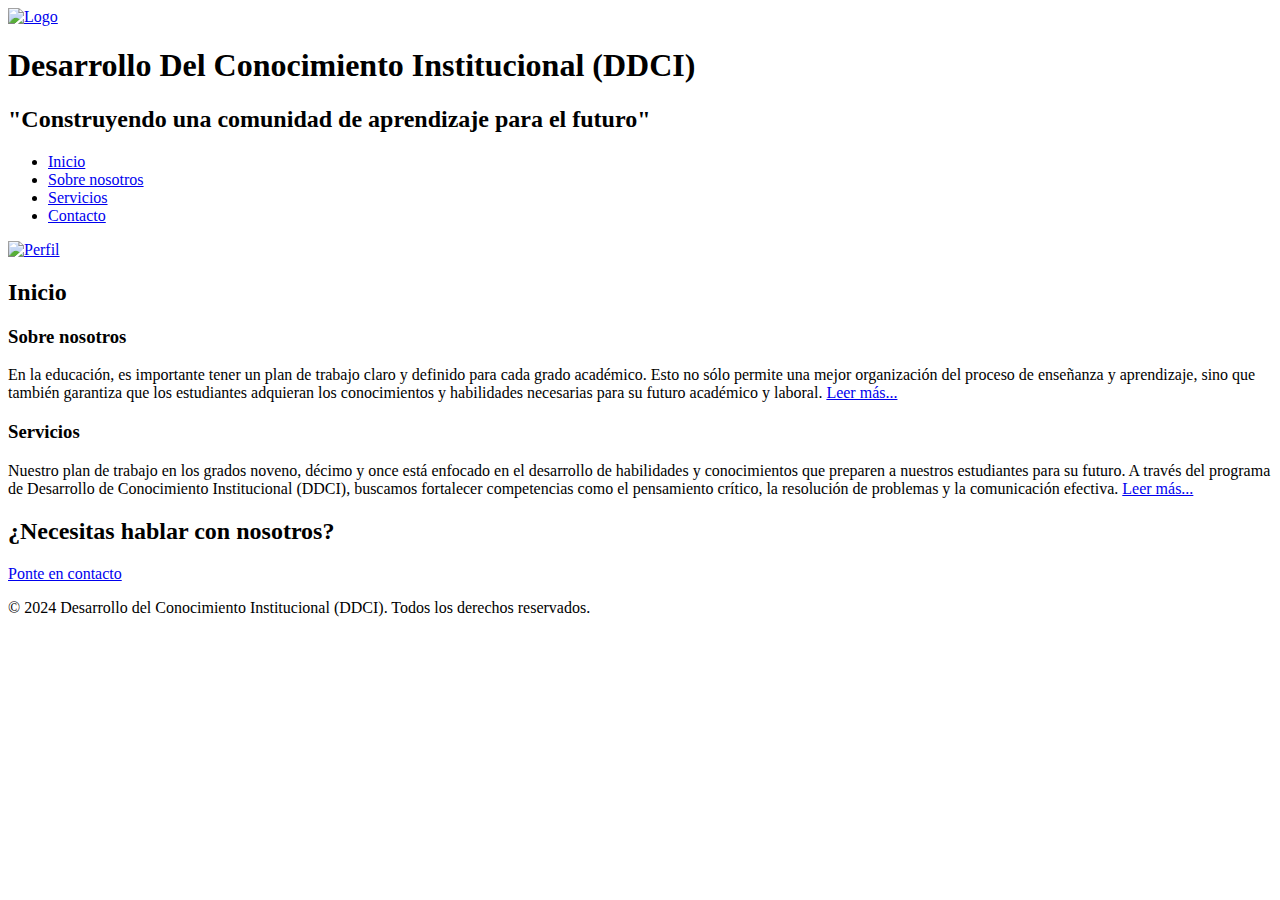
==== index.html @ d8680675 "Cambio de Title de pestaña en general" ====
<!DOCTYPE html>
<html lang="en">
<head>
    <meta charset="UTF-8">
    <meta name="viewport" content="width=device-width, initial-scale=1.0">
    <link rel="icon" href="logo_16x16.ico">
    <link rel="icon" href="logo_32x32.png">
    <link rel="icon" href="logo_48x48.png">
    <link rel="icon" href="logo_96x96.png">
    <link rel="icon" href="logo_144x144.png">
    <title>Inicio - DDCI</title>
    <link href="https://fonts.googleapis.com/css2?family=Roboto:wght@400;700&display=swap" rel="stylesheet">
    <link rel="stylesheet" href="cliente/inicio/style.css">
</head>
<body>
    <div class="container">
        <header class="encabezado">
            <a href="index.html">
                <img src="logo.png" alt="Logo" class="logo" loading="lazy">
            </a>
            <h1>Desarrollo Del Conocimiento Institucional (DDCI)</h1>
            <h2>"Construyendo una comunidad de aprendizaje para el futuro"</h2>
        </header>
        <nav class="navegacion">
            <ul class="navegacion__lista">
                <li class="navegacion__li">
                    <a href="index.html" class="navegacion__link inicio">Inicio</a>
                </li>
                <li class="navegacion__li">
                    <a href="cliente/sobre_nosotros/index.html" class="navegacion__link">Sobre nosotros</a>
                </li>
                <li class="navegacion__li">
                    <a href="cliente/servicios/index.html" class="navegacion__link">Servicios</a>
                </li>
                <li class="navegacion__li">
                    <a href="cliente/contacto/index.html" class="navegacion__link">Contacto</a>
                </li>
            </ul>
            <div class="navegacion__icon">
                <a href="usuario/index.html" class="navegacion__link admin-login">
                    <img src="usuario.png" alt="Perfil" class="admin-icon" loading="lazy">
                </a>
            </div>
        </nav>

        <h2 class="title-body">Inicio</h2>

        <section class="content">
            <article class="article">
                <h3>Sobre nosotros</h3>
                <p>
                    En la educación, es importante tener un plan de trabajo claro y definido para cada grado académico. Esto no sólo permite una mejor organización del proceso de enseñanza y aprendizaje, sino que también garantiza que los estudiantes adquieran los conocimientos y habilidades necesarias para su futuro académico y laboral.
                    <a href="cliente/sobre_nosotros/index.html">Leer más...</a>
                </p>
            </article>

            <article class="article">
                <h3>Servicios</h3>
                <p>
                    Nuestro plan de trabajo en los grados noveno, décimo y once está enfocado en el desarrollo de habilidades y conocimientos que preparen a nuestros estudiantes para su futuro. A través del programa de Desarrollo de Conocimiento Institucional (DDCI), buscamos fortalecer competencias como el pensamiento crítico, la resolución de problemas y la comunicación efectiva.
                    <a href="cliente/servicios/index.html">Leer más...</a>
                </p>
            </article>

            <article class="article1">
                <h2>¿Necesitas hablar con nosotros?</h2>
                <a href="cliente/contacto/index.html">Ponte en contacto</a>
            </article>
        </section>

        <footer>
            <p>&copy; 2024 Desarrollo del Conocimiento Institucional (DDCI). Todos los derechos reservados.</p>
        </footer>
    </div>
    <script src="cliente/inicio/script.js"></script>
</body>
</html>
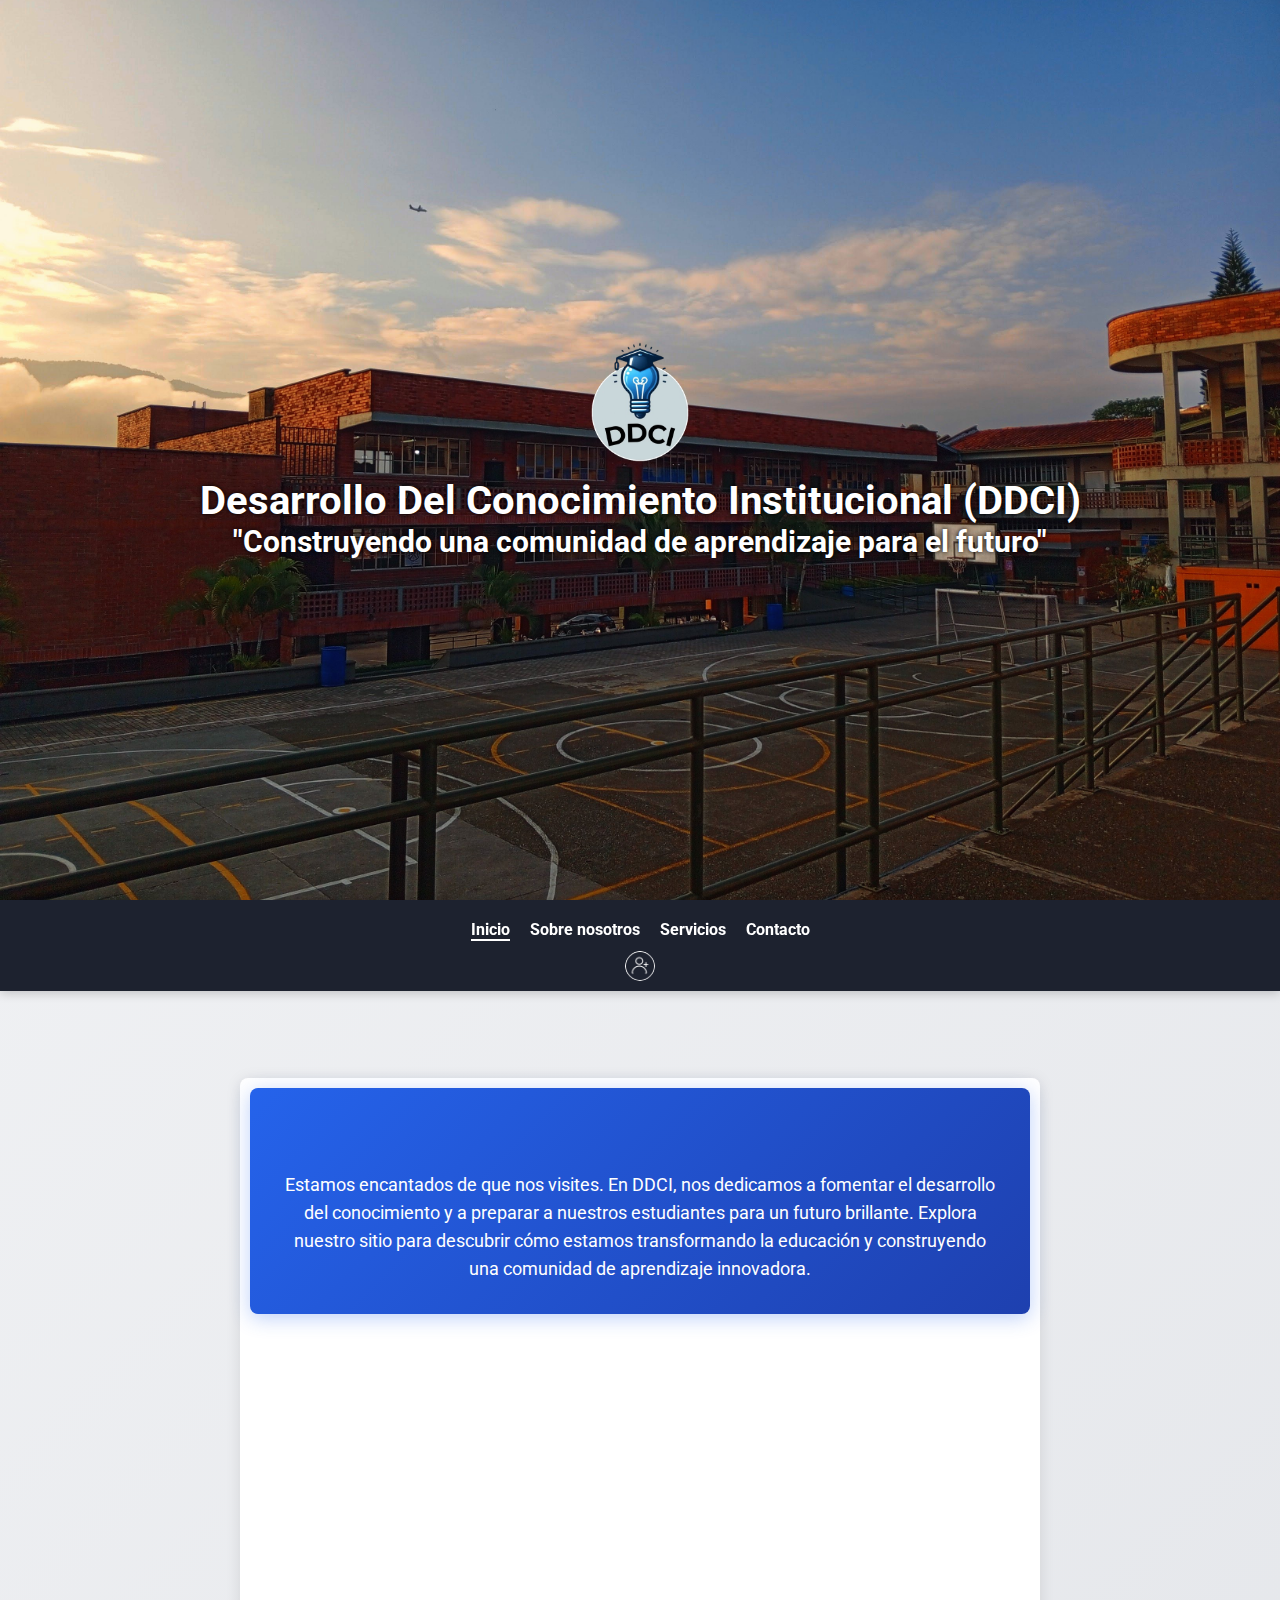
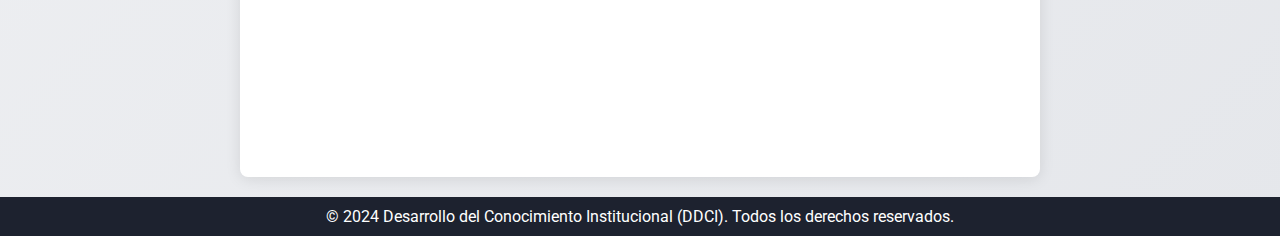
==== commit 9754ce3b: "Cambios de estructura" ====
--- a/index.html
+++ b/index.html
@@ -3,20 +3,20 @@
 <head>
     <meta charset="UTF-8">
     <meta name="viewport" content="width=device-width, initial-scale=1.0">
-    <link rel="icon" href="logo_16x16.ico">
-    <link rel="icon" href="logo_32x32.png">
-    <link rel="icon" href="logo_48x48.png">
-    <link rel="icon" href="logo_96x96.png">
-    <link rel="icon" href="logo_144x144.png">
+    <link rel="icon" href="imgs/logo_16x16.ico">
+    <link rel="icon" href="imgs/logo_32x32.png">
+    <link rel="icon" href="imgs/logo_48x48.png">
+    <link rel="icon" href="imgs/logo_96x96.png">
+    <link rel="icon" href="imgs/logo_144x144.png">
     <title>Inicio - DDCI</title>
     <link href="https://fonts.googleapis.com/css2?family=Roboto:wght@400;700&display=swap" rel="stylesheet">
-    <link rel="stylesheet" href="cliente/inicio/style.css">
+    <link rel="stylesheet" href="css/inicio.css">
 </head>
 <body>
     <div class="container">
         <header class="encabezado">
             <a href="index.html">
-                <img src="logo.png" alt="Logo" class="logo" loading="lazy">
+                <img src="imgs/logo.png" alt="Logo" class="logo">
             </a>
             <h1>Desarrollo Del Conocimiento Institucional (DDCI)</h1>
             <h2>"Construyendo una comunidad de aprendizaje para el futuro"</h2>
@@ -24,21 +24,21 @@
         <nav class="navegacion">
             <ul class="navegacion__lista">
                 <li class="navegacion__li">
-                    <a href="index.html" class="navegacion__link inicio">Inicio</a>
+                    <a href="index.html#inicio" class="navegacion__link inicio" id="inicio">Inicio</a>
                 </li>
                 <li class="navegacion__li">
-                    <a href="cliente/sobre_nosotros/index.html" class="navegacion__link">Sobre nosotros</a>
+                    <a href="pages/nosotros.html#sobre_nosotros" class="navegacion__link">Sobre nosotros</a>
                 </li>
                 <li class="navegacion__li">
-                    <a href="cliente/servicios/index.html" class="navegacion__link">Servicios</a>
+                    <a href="pages/services.html#servicios" class="navegacion__link">Servicios</a>
                 </li>
                 <li class="navegacion__li">
-                    <a href="cliente/contacto/index.html" class="navegacion__link">Contacto</a>
+                    <a href="pages/contact.html#contacto" class="navegacion__link">Contacto</a>
                 </li>
             </ul>
             <div class="navegacion__icon">
-                <a href="usuario/index.html" class="navegacion__link admin-login">
-                    <img src="usuario.png" alt="Perfil" class="admin-icon" loading="lazy">
+                <a href="pages/user.html" class="navegacion__link admin-login">
+                    <img src="imgs/usuario.png" alt="Perfil" class="admin-icon">
                 </a>
             </div>
         </nav>
@@ -46,11 +46,17 @@
         <h2 class="title-body">Inicio</h2>
 
         <section class="content">
+            <article class="welcome-article">
+                <h2>¡Bienvenidos a DDCI!</h2>
+                <p>
+                    Estamos encantados de que nos visites. En DDCI, nos dedicamos a fomentar el desarrollo del conocimiento y a preparar a nuestros estudiantes para un futuro brillante. Explora nuestro sitio para descubrir cómo estamos transformando la educación y construyendo una comunidad de aprendizaje innovadora.
+                </p>
+            </article>
             <article class="article">
                 <h3>Sobre nosotros</h3>
                 <p>
                     En la educación, es importante tener un plan de trabajo claro y definido para cada grado académico. Esto no sólo permite una mejor organización del proceso de enseñanza y aprendizaje, sino que también garantiza que los estudiantes adquieran los conocimientos y habilidades necesarias para su futuro académico y laboral.
-                    <a href="cliente/sobre_nosotros/index.html">Leer más...</a>
+                    <a href="pages/nosotros.html#sobre_nosotros">Leer más...</a>
                 </p>
             </article>
 
@@ -58,13 +64,13 @@
                 <h3>Servicios</h3>
                 <p>
                     Nuestro plan de trabajo en los grados noveno, décimo y once está enfocado en el desarrollo de habilidades y conocimientos que preparen a nuestros estudiantes para su futuro. A través del programa de Desarrollo de Conocimiento Institucional (DDCI), buscamos fortalecer competencias como el pensamiento crítico, la resolución de problemas y la comunicación efectiva.
-                    <a href="cliente/servicios/index.html">Leer más...</a>
+                    <a href="pages/services.html#servicios">Leer más...</a>
                 </p>
             </article>
 
             <article class="article1">
                 <h2>¿Necesitas hablar con nosotros?</h2>
-                <a href="cliente/contacto/index.html">Ponte en contacto</a>
+                <a href="pages/contact.html#contacto">Ponte en contacto</a>
             </article>
         </section>
 
@@ -72,6 +78,6 @@
             <p>&copy; 2024 Desarrollo del Conocimiento Institucional (DDCI). Todos los derechos reservados.</p>
         </footer>
     </div>
-    <script src="cliente/inicio/script.js"></script>
+    <script src="js/inicio.js" defer></script>
 </body>
 </html>
--- a/css/inicio.css
+++ b/css/inicio.css
@@ -0,0 +1,245 @@
+* {
+    box-sizing: border-box;
+    margin: 0;
+    padding: 0;
+}
+
+body {
+    font-family: 'Roboto', sans-serif;
+    background: linear-gradient(135deg, #f3f4f6, #e5e7eb);
+    color: #333;
+    overflow-x: hidden;
+}
+
+.encabezado {
+    text-align: center;
+    background-image: url(../imgs/fondo.jpeg);
+    height: 100vh;
+    width: 100vw;
+    background-position: center;
+    background-size: cover;
+    color: #fff;
+    text-shadow: 0px 0px 5px #000;
+    font-size: 20px;
+    display: flex;
+    flex-direction: column;
+    justify-content: center;
+    align-items: center;
+}
+
+.logo {
+    height: 120px;
+    margin-bottom: 10px;
+}
+
+.navegacion {
+    background-color: #1D222F;
+    box-shadow: 0 2px 10px rgba(0, 0, 0, 0.2);
+    position: sticky;
+    top: 0;
+    z-index: 10;
+    display: flex;
+    justify-content: space-between;
+    align-items: center;
+    padding: 10px 0;
+    flex-direction: column;
+}
+
+.navegacion__lista {
+    display: flex;
+    justify-content: flex-start;
+    align-items: center;
+    padding: 10px 0;
+    list-style: none;
+    margin: 0;
+}
+
+.navegacion__li {
+    margin: 0 10px;
+}
+
+.navegacion__icon {
+    margin: auto;
+}
+
+.navegacion__link {
+    color: #fff;
+    text-decoration: none;
+    font-weight: bold;
+    position: relative;
+    transition: all 0.3s ease;
+}
+
+.navegacion__link::after {
+    content: '';
+    display: block;
+    width: 0;
+    height: 2px;
+    background: #fff;
+    transition: width 0.3s;
+}
+
+.inicio {
+    border-bottom: 2px solid #fff                                                                                                                                                                                                                                                                                                                                                                                                                                                                                                                                                                                                                                                                                                                                                                                                                                                                                                                                                              ;
+}
+
+.navegacion__link:hover::after {
+    width: 100%;
+}
+
+.admin-login {
+    display: flex;
+    align-items: center;
+}
+
+.admin-icon {
+    height: 30px;
+    width: 30px;
+    border-radius: 50%;
+}
+
+.title-body {
+    margin: 20px;
+    text-align: center;
+    font-size: 40px;
+    color: #2563eb;
+}
+
+.content {
+    padding: 10px;
+    display: flex;
+    flex-direction: column;
+    gap: 20px;
+    max-width: 800px;
+    margin: 0 auto;
+    background: #fff;
+    border-radius: 8px;
+    box-shadow: 0 2px 15px rgba(0, 0, 0, 0.1);
+    width: 90%;
+}
+
+.welcome-article {
+    background: linear-gradient(135deg, #2563eb, #1e40af);
+    color: #fff;
+    padding: 30px;
+    border-radius: 8px;
+    box-shadow: 0 4px 20px rgba(37, 99, 235, 0.3);
+    margin-bottom: 30px;
+    text-align: center;
+}
+
+.welcome-article h2 {
+    font-size: 2rem;
+    margin-bottom: 15px;
+    text-shadow: 1px 1px 2px rgba(0, 0, 0, 0.1);
+}
+
+.welcome-article p {
+    font-size: 1.1rem;
+    line-height: 1.6;
+}
+
+.article, .article1 {
+    background: #fff;
+    padding: 20px;
+    border-radius: 8px;
+    box-shadow: 0 2px 15px rgba(0, 0, 0, 0.1);
+    transition: transform 0.2s;
+    width: 100%;
+}
+
+.article:hover, .article1:hover {
+    transform: translateY(-5px);
+}
+
+footer {
+    font-size: 16px;
+    text-align: center;
+    padding: 10px;
+    background-color: #1D222F;
+    color: #fff;
+    margin-top: 20px;
+}
+
+.hidden {
+    opacity: 0;
+    transform: translateY(20px);
+    transition: opacity 0.6s ease, transform 0.6s ease;
+}
+
+.show {
+    opacity: 1;
+    transform: translateY(0);
+}
+
+::-webkit-scrollbar {
+    width: 10px;
+}
+
+::-webkit-scrollbar-thumb {
+    background-color: #2563eb;
+}
+
+::-webkit-scrollbar-thumb:hover {
+    background-color: #113686;
+}
+
+@media (max-width: 768px) {
+    .encabezado {
+        height: 70vh;
+        font-size: 16px;
+    }
+
+    .navegacion__lista {
+        flex-direction: column;
+    }
+
+    .navegacion__li {
+        margin: 3px 0;
+    }
+    
+    .logo {
+        height: 80px;
+    }
+
+    h1 {
+        font-size: 1.5rem;
+    }
+
+    h2 {
+        font-size: 1rem;
+    }
+
+    .title-body {
+        font-size: 32px;
+    }
+
+    .navegacion__link {
+        font-size: 14px;
+    }
+
+    .content {
+        padding: 10px;
+    }
+    
+    .welcome-article {
+        padding: 20px;
+    }
+
+    .welcome-article h2 {
+        font-size: 1.5rem;
+    }
+
+    .welcome-article p {
+        font-size: 1rem;
+    }
+
+    .article, .article1 {
+        padding: 15px;
+        font-size: 14px;
+    }
+
+    footer {
+        font-size: 12px;
+    }
+}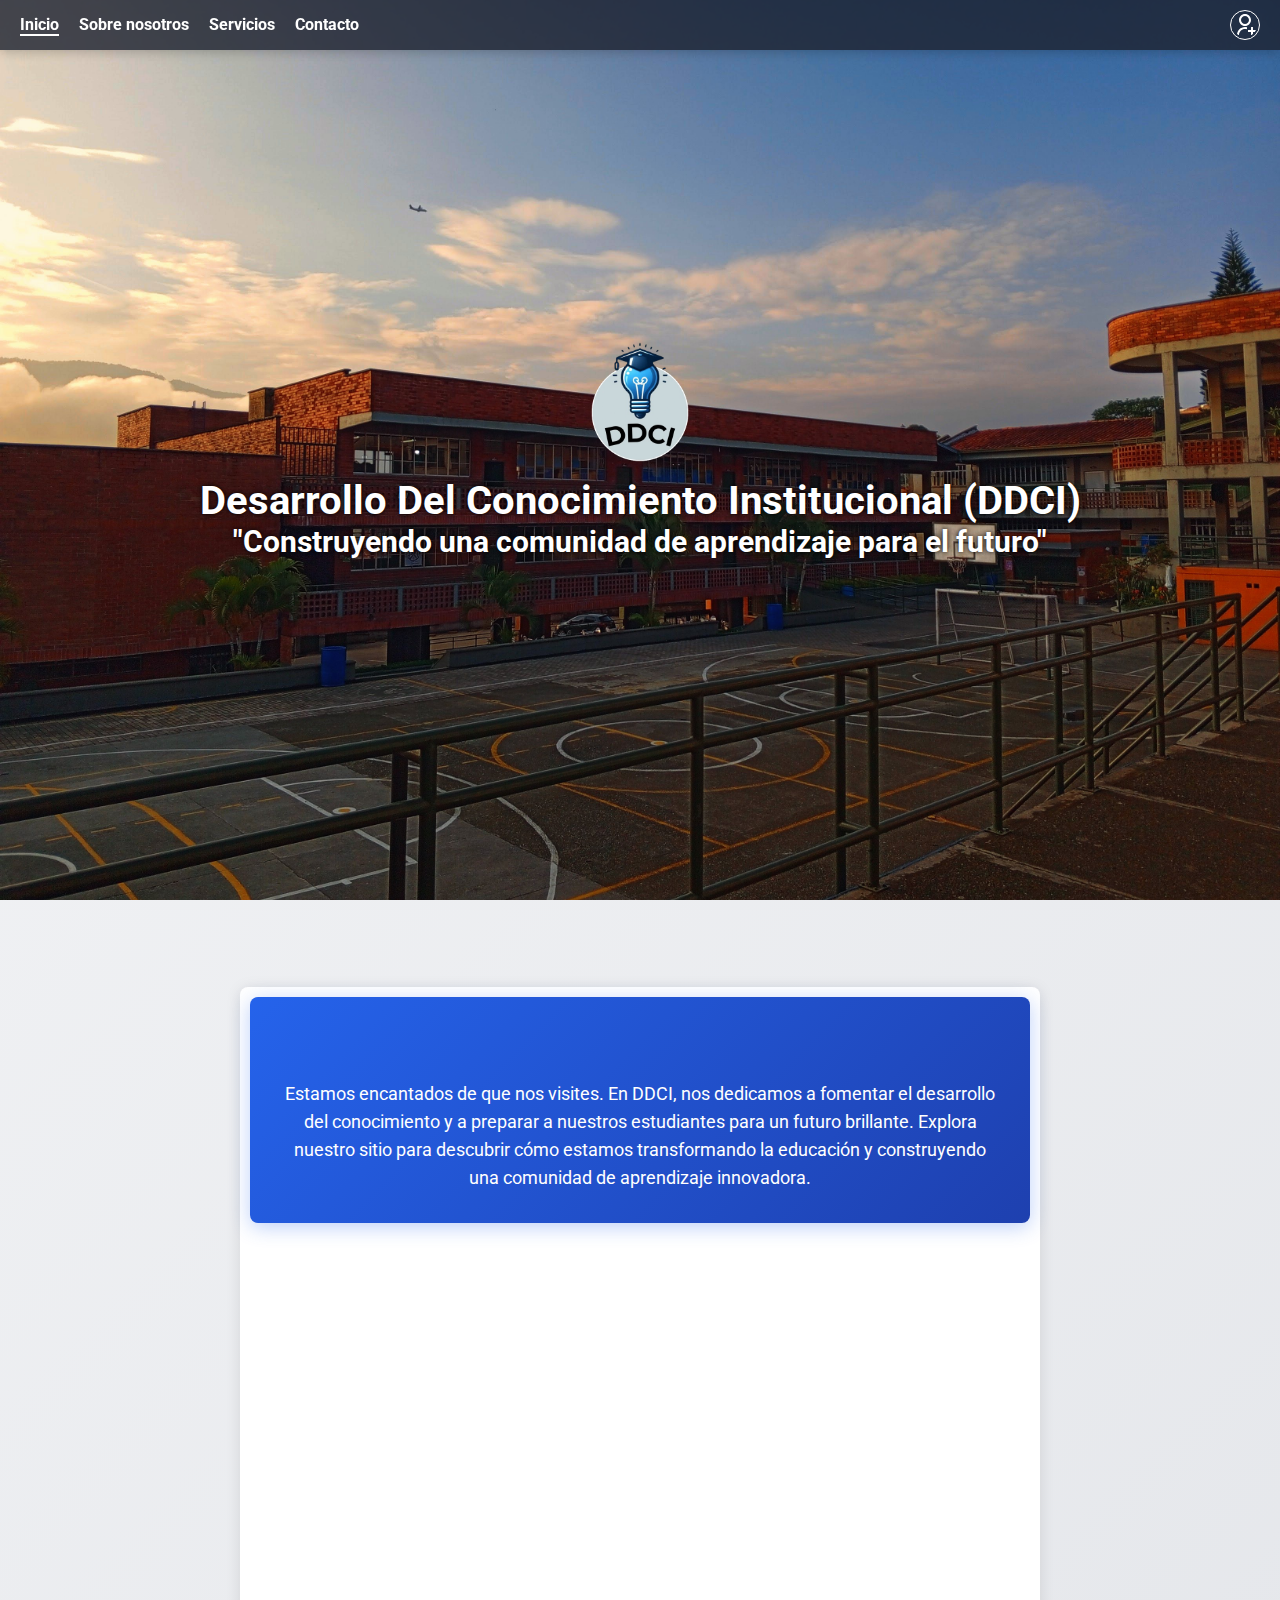
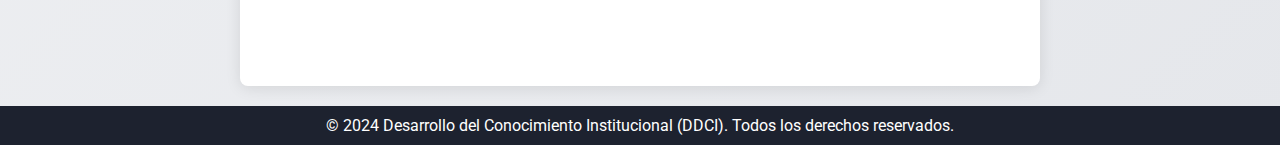
==== commit 876bd167: "Cambios de logo" ====
--- a/index.html
+++ b/index.html
@@ -14,13 +14,6 @@
 </head>
 <body>
     <div class="container">
-        <header class="encabezado">
-            <a href="index.html">
-                <img src="imgs/logo.png" alt="Logo" class="logo">
-            </a>
-            <h1>Desarrollo Del Conocimiento Institucional (DDCI)</h1>
-            <h2>"Construyendo una comunidad de aprendizaje para el futuro"</h2>
-        </header>
         <nav class="navegacion">
             <ul class="navegacion__lista">
                 <li class="navegacion__li">
@@ -36,12 +29,17 @@
                     <a href="pages/contact.html#contacto" class="navegacion__link">Contacto</a>
                 </li>
             </ul>
-            <div class="navegacion__icon">
-                <a href="pages/user.html" class="navegacion__link admin-login">
-                    <img src="imgs/usuario.png" alt="Perfil" class="admin-icon">
-                </a>
-            </div>
+            <a href="pages/user.html" class="navegacion__link admin-login">
+                <img src="imgs/user.svg" alt="Perfil" class="admin-icon">
+            </a>
         </nav>
+        <header class="encabezado">
+            <a href="index.html">
+                <img src="imgs/logo.png" alt="Logo" class="logo">
+            </a>
+            <h1>Desarrollo Del Conocimiento Institucional (DDCI)</h1>
+            <h2>"Construyendo una comunidad de aprendizaje para el futuro"</h2>
+        </header>
 
         <h2 class="title-body">Inicio</h2>
 
--- a/css/inicio.css
+++ b/css/inicio.css
@@ -11,6 +11,10 @@
     overflow-x: hidden;
 }
 
+.container {
+    padding-top: 80px;
+}
+
 .encabezado {
     text-align: center;
     background-image: url(../imgs/fondo.jpeg);
@@ -25,6 +29,7 @@
     flex-direction: column;
     justify-content: center;
     align-items: center;
+    margin-top: -80px;
 }
 
 .logo {
@@ -33,33 +38,31 @@
 }
 
 .navegacion {
-    background-color: #1D222F;
+    width: 100%;
+    background-color: rgba(29, 34, 47, 0.8);
+    backdrop-filter: blur(1px);
     box-shadow: 0 2px 10px rgba(0, 0, 0, 0.2);
-    position: sticky;
+    position: fixed;
     top: 0;
-    z-index: 10;
+    left: 0;
+    z-index: 1000;
     display: flex;
     justify-content: space-between;
     align-items: center;
-    padding: 10px 0;
-    flex-direction: column;
+    padding: 10px 20px;
 }
 
 .navegacion__lista {
     display: flex;
-    justify-content: flex-start;
-    align-items: center;
-    padding: 10px 0;
+    gap: 20px;
+    align-items: center;
     list-style: none;
     margin: 0;
+    padding: 0;
 }
 
 .navegacion__li {
-    margin: 0 10px;
-}
-
-.navegacion__icon {
-    margin: auto;
+    margin: 0;
 }
 
 .navegacion__link {
@@ -96,6 +99,9 @@
     height: 30px;
     width: 30px;
     border-radius: 50%;
+    border: 1px solid #fff;
+    padding: 2px;
+    text-align: center;
 }
 
 .title-body {
@@ -190,14 +196,22 @@
         font-size: 16px;
     }
 
+    .navegacion {
+        flex-direction: column;
+        padding: 10px;
+    }
+
     .navegacion__lista {
         flex-direction: column;
-    }
-
-    .navegacion__li {
-        margin: 3px 0;
-    }
-    
+        width: 100%;
+        gap: 10px;
+        margin-bottom: 10px;
+    }
+
+    .admin-login {
+        margin-top: 10px;
+    }
+
     .logo {
         height: 80px;
     }
@@ -213,11 +227,7 @@
     .title-body {
         font-size: 32px;
     }
-
-    .navegacion__link {
-        font-size: 14px;
-    }
-
+    
     .content {
         padding: 10px;
     }
